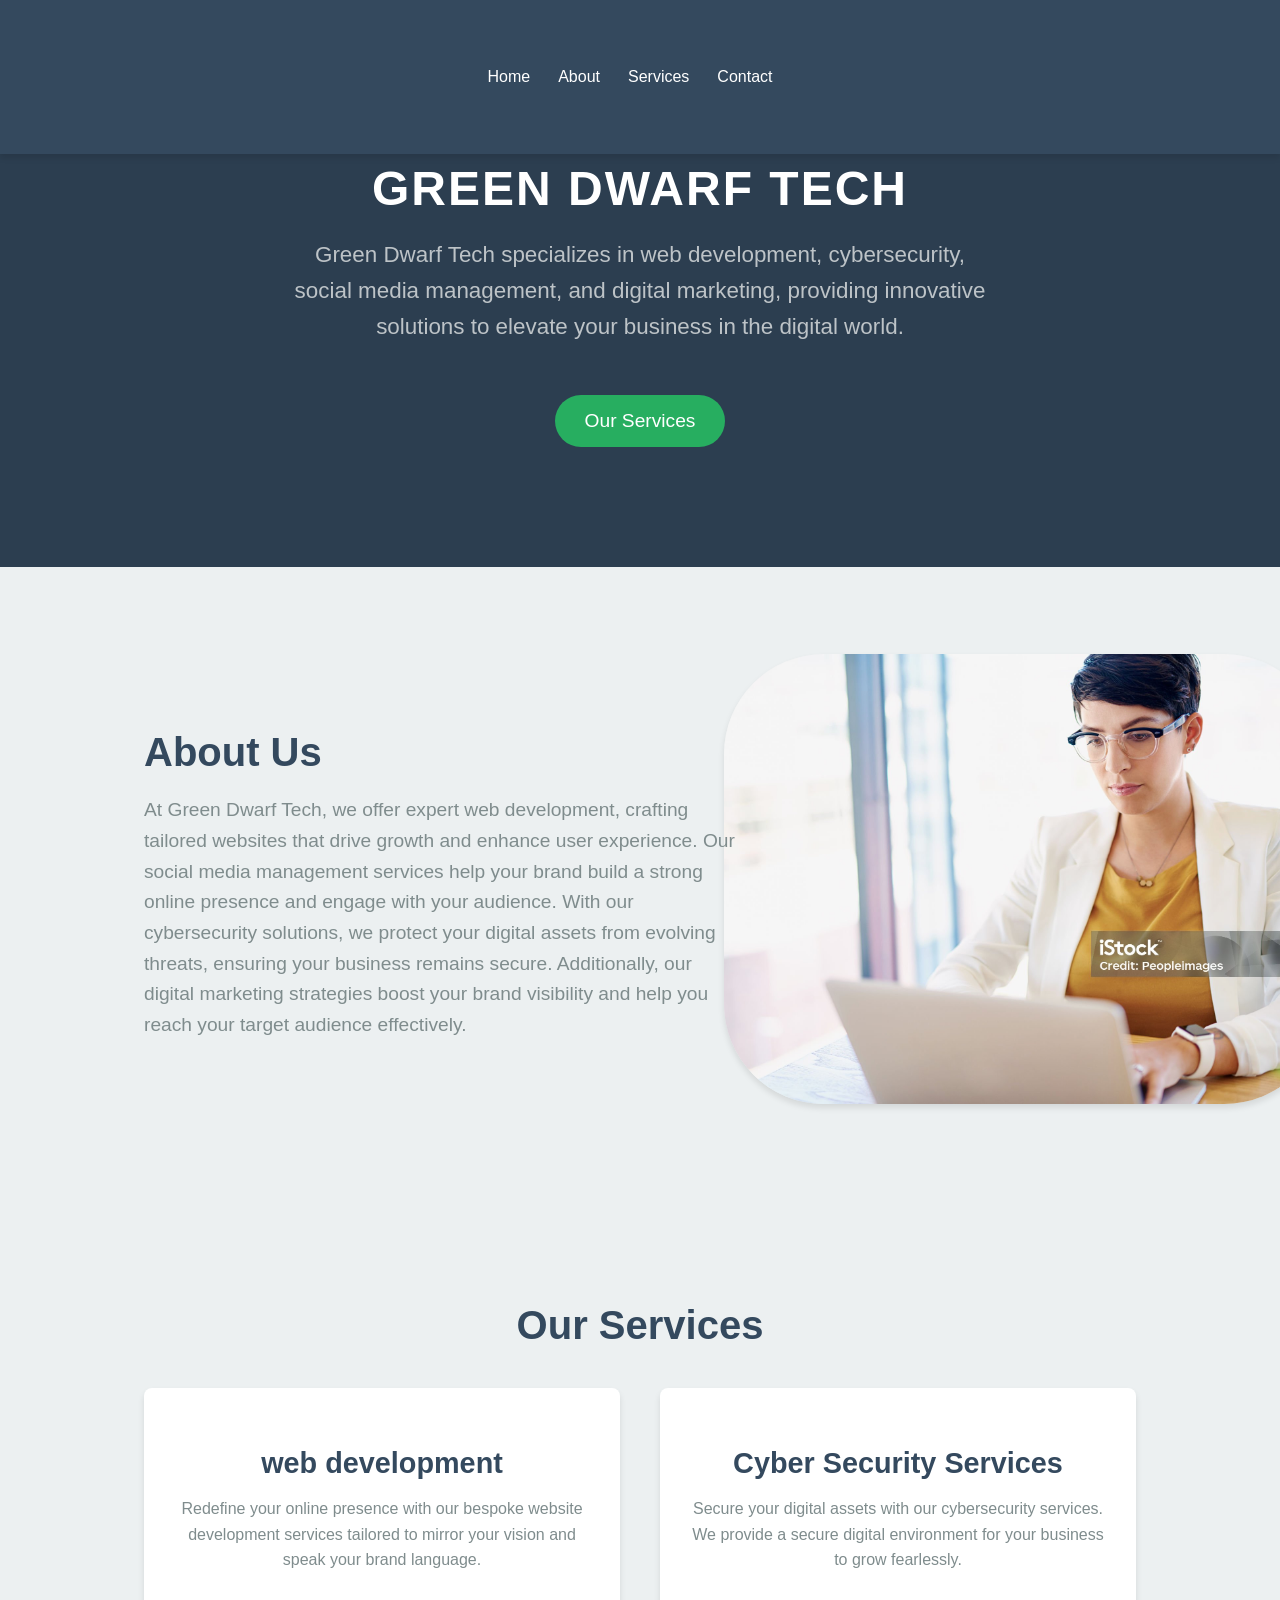
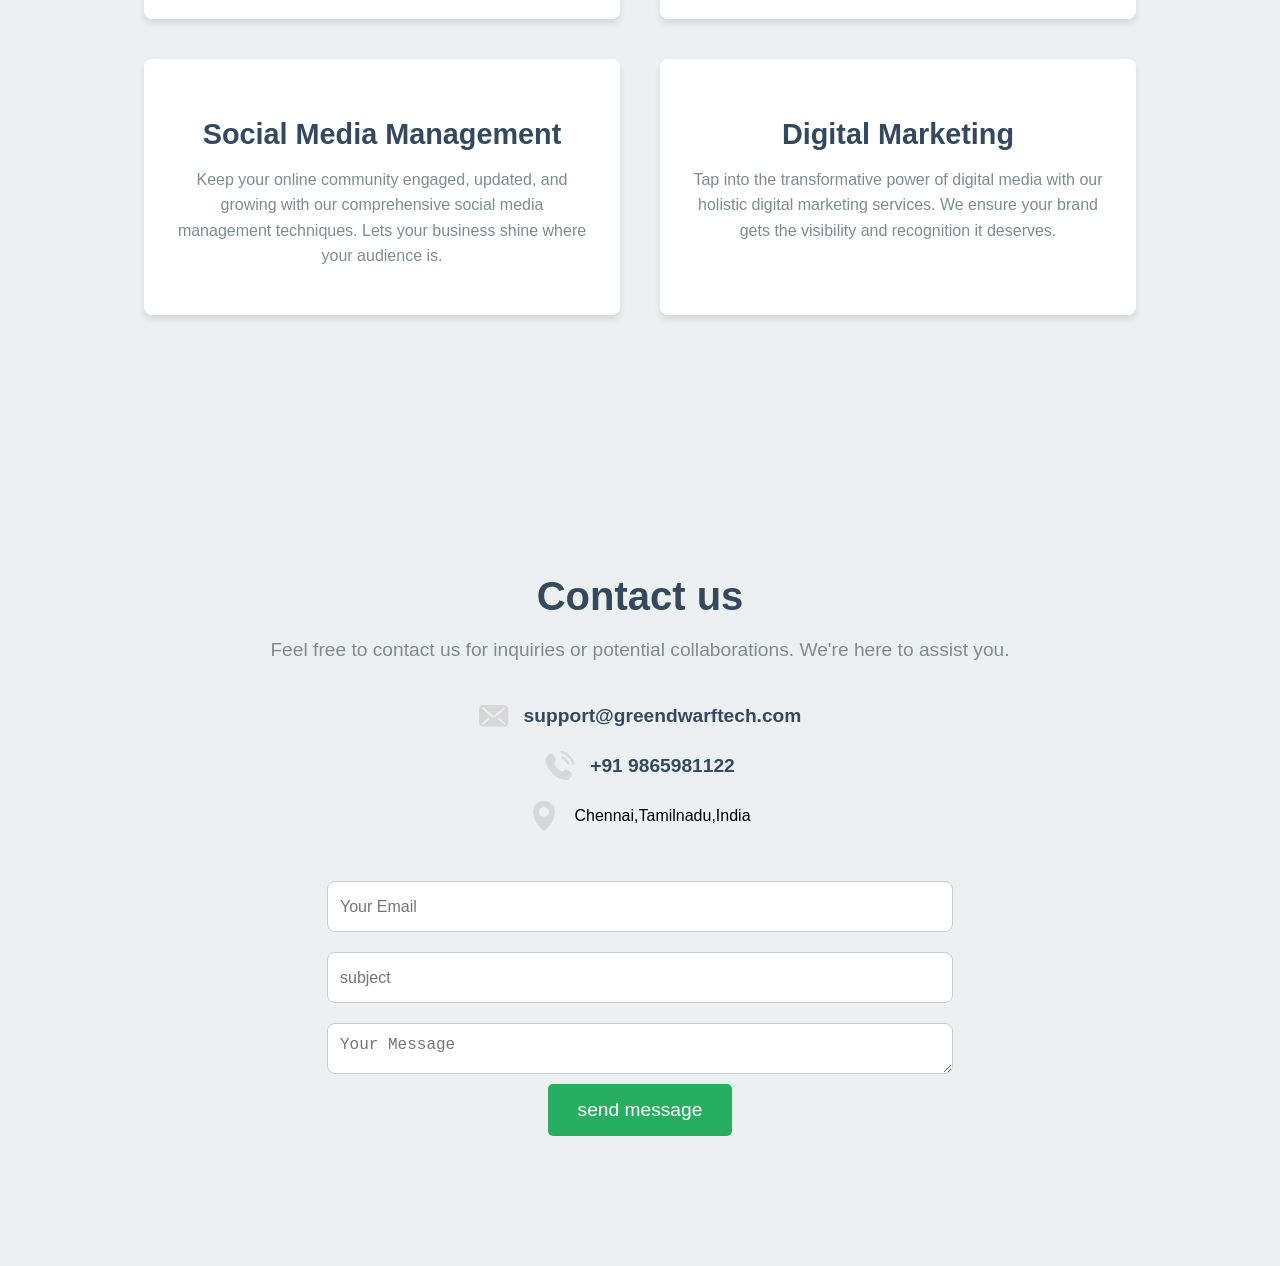
==== index.html @ 18009d3d "first" ====
<!DOCTYPE html>
<html lang="en">
<head>
    <meta charset="UTF-8">
    <meta name="viewport" content="width=device-width, initial-scale=1.0">
    <title>Green Dwarf Tech</title>
    <link rel="stylesheet" href="Task.css">
</head>
<body>
    <!-- Navbar -->
     <nav  id="navbar">
        <div class="container">
            <ul>
                <li><a href="#hero">Home</a></li>
                <li><a href="#about">About</a></li>
                <li><a href="#service">Services</a></li>
                <li><a href="#contact">Contact</a></li>
            </ul>

        </div>

     </nav>






    <!-- Hero Section -->
     <section id="hero">
        <div class="container">
            <h1><span>Green Dwarf Tech</span></h1>
            <p>Green Dwarf Tech specializes in web development, cybersecurity, social media management, and digital marketing, providing innovative solutions to elevate your business in the digital world.</p>
            <a href="#service" class="cta-btn">Our Services</a>
        </div>
     </section>

    <!-- About Section  -->
     <section id="about">
    <div class="container">
            <img src="Side image.jpg" class="about-image">
      
        <div class="about-text">
            <h2>About Us</h2>
            <p>At Green Dwarf Tech, we offer expert web development, crafting tailored websites that drive growth and enhance user experience. Our social media management services help your brand build a strong online presence and engage with your audience. With our cybersecurity solutions, we protect your digital assets from evolving threats, ensuring your business remains secure. Additionally, our digital marketing strategies boost your brand visibility and help you reach your target audience effectively.</p>
            
        </div>
    </div>

     </section>
    

     <!-- Service  -->
      <section id="service">
        <div class="container">
            <h2>Our Services</h2>
            <ul>
                <li><h3>web development </h3><p>Redefine your online presence with our bespoke website development services tailored to mirror your vision and speak your brand language.</p></li>
                <li><h3>Cyber Security Services</h3><p>Secure your digital assets with our cybersecurity services. We provide a secure digital environment for your business to grow fearlessly.</p> </li>
                <li><h3>Social Media Management</h3> <p>Keep your online community engaged, updated, and growing with our comprehensive social media management techniques. Lets your business shine where your audience is.</p></li>
                <li><h3>Digital Marketing</h3> <p>Tap into the transformative power of digital media with our holistic digital marketing services. We ensure your brand gets the visibility and recognition it deserves.</p> </li>
                
            </ul>
        </div>
      </section>

    <!-- Contact   -->

    <section id="contact">
    <div class="container">
        <h2>Contact us</h2>
        <p>Feel free to contact us for inquiries or potential collaborations. We're here to assist you.</p>

        <!-- Email   -->
        <div class="contact-item">
            <img src="mail_icon.svg" alt="Email Icon" class="contact-icon">
            <a href="mailto:support@greendwarftech.com">support@greendwarftech.com</a>

        </div>

        <!-- Phone -->
         <div class="contact-item">
            <img src="call_icon.svg" alt="Phone Icon" class="contact-icon">
            <a href="tel: +91 9865981122">+91 9865981122</a>

         </div>

         <!-- Location -->
         <div class="contact-item">
            <img src="location_icon.svg" alt="Location Icon" class="contact-icon">
            <span>Chennai,Tamilnadu,India</span>

         </div>



        <form action="submit_form.php" method="post">
            <input type="email" name="email" placeholder="Your Email" required>
            <input type="text" name="subject" placeholder="subject" required>
            <textarea name="message" placeholder="Your Message" required></textarea>
            <button type="submit">send message</button>

        </form>
    </div>    

    </section>
    
</body>
</html>
---- Task.css ----
body{
    font-family: 'Arial', sans-serif;
    margin: 0;
    padding: 0;
    box-sizing: border-box;
    background-color: darkcyan;
}
.container{
    width: 80%;
    margin: 0 auto;
    padding: 50px 0;
}
/* h1,h2{
    text-align: center;
    font-size: 2.5rem;
}
p{
    font-size: 1rem;
    line-height: 1.6;
    text-align: center;
} */


/* Navbar */

#navbar{
    background: #34495e;
    /* padding-top: 1px;
    padding-bottom: 1px; */
   
    padding: 10px 0;
    position: fixed;
    top: 0;
    left: 0;
    width: 100%;
    z-index: 1000;
    box-shadow: 0 4px 6px rgba(0, 0, 0, 0.1);
}

#navbar .container{
    display: flex;
    justify-content: space-around;
    align-items: center;
}
#navbar ul{
   list-style-type: none;
   margin: 0;
   padding: 0;
   display: flex;
   margin-right: 20px;
}
#navbar ul li{
    margin: 0 2px;
}
#navbar ul li a{
    color: #fff;
    text-decoration: none;
    font-size: 1rem;
    padding: 8px 12px;
    display: inline-block;
}
#navbar ul li a:hover{
    background: #27ae60;
    border-radius: 5px;
}

/* hero */

#hero{
    background: #2c3e50;
    color: #fff;
    text-align: center;
    padding: 120px 20px;
    background-size: cover;
    background-position: center center;
    position: relative;
}
#hero .container{
    max-width: 1200px;
    margin: 0 auto;
    padding: 0 20px;
}

#hero h1{
  font-size: 3rem;
  margin-bottom: 20px;
  font-weight: bold;
  letter-spacing: 2px;
  text-transform: uppercase;
  line-height: 1.2;
}
#hero p{
    font-size: 1.4rem;
    margin: 20px 0;
    font-weight: 300;
    max-width: 700px;
    line-height: 1.6;
    color: #bdc3c7;
    margin-left: auto;
    margin-right: auto;
}
.cta-btn{
    background: #27ae60;
    color: #fff;
    padding: 15px 30px;
    text-decoration: none;
    font-size: 1.2rem;
    border-radius: 30px;
    transition: background-color 0.3s ease, transform 0.3s ease;
    margin-top: 30px;
    display: inline-block;
}
.cta-btn:hover{
    background: #2ecc71;
    transform: scale(1.1);
}

@media screen and (max-width:768px){
    #hero h1{
        font-size: 2.5rem;
    }
    #hero p{
        font-size: 1.2rem;
        margin: 15px 0;
    }
    .cta-btn{
        font-size: 1rem;
        padding: 12px 25px ;
    }
}

/* About */
#about{
    display: flex;
    flex-direction: row;
    align-items: center;
    justify-content: space-between;
    padding: 80px 20px;
    background-color: #ecf0f1;
    position: relative;
    overflow: hidden;

}
#about.container{
    display: flex;
    flex-direction: row;
    align-items: center;
    justify-content: space-between;
    max-width: 1200px;
    margin: 0 auto;
    position: relative;
}
#about .about-text{
    max-width: 600px;
    position: relative;
    z-index: 1;
}
#about h2{
    font-size: 2.5rem;
    color: #34495e;
    margin-bottom: 20px;
}
#about p{
    font-size: 1.2rem;
    color: #7f8c8d;
    line-height: 1.6;
    z-index: 2;
}
.about-image{
    position: absolute;
    top: 50%;
    left: 80%;
    transform: translate(-50%,-50%);
    width: 600px;
    height: 450px;
    border-radius: 100px;
    object-fit: cover;
    box-shadow: 0 4px 6px rgba(0, 0, 0, 0.1);
    z-index: 0;
}

/* Service Section */
#service{
    background-color: #ecf0f1;
    padding: 80px 20px;
    text-align: center;
}
#service .container{
    max-width: 1200px;
    margin: 0 auto;
    padding: 0 20px;
}
#service h2{
    font-size: 2.5rem;
    color: #34495e;
    margin-bottom: 40px;
    font-weight: bold;

}
#service ul{
    list-style-type: none;
    padding: 0;
    display: grid;
    grid-template-columns: repeat(2,1fr);
    gap: 40px;
    justify-items: center;
}
#service li{
    background-color: #fff;
    padding: 30px;
    border-radius: 8px;
    box-shadow: 0 4px 6px rgba(0, 0, 0, 0.1);
    text-align: center;
    transition: trasform 0.3s ease-in-out,box-shadow 0.3s ease-in-out;
}
#service li h3{
    font-size: 1.8rem;
    color: #34495e;
    margin-bottom: 15px;
}
#service li p{
    font-size: 1rem;
    color: #7f8c8d;
    line-height: 1.6;
}
#service li:hover{
    transform:translateY(-10px);
    box-shadow: 0 8px 12px rgba(0, 0, 0, 0.2);
}
#service li:active{
    transform: translateY(2px);
}

@media (max-width:768px){
    #service ul{
        grid-template-columns: 1fr;
    }
    #service h2{
        font-size: 2rem;
    }
}


/* Contact */


#contact{
    background-color: #ecf0f1;
    padding: 80px 20px;
    text-align: center;

}
#contact.container{
    max-width: 1200px;
    margin: 0 auto;
    padding: 0 20px;
}
#contact h2{
    font-size: 2.5rem;
    color: #34495e;
    margin-bottom: 20px;
    font-weight: bold;
}
#contact p {
    font-size: 1.2rem;
    color: #7f8c8d;
    margin-bottom: 40px;
    text-align: center;
}

.contact-item{
    display: flex;
    align-items: center;
    justify-content: center;
    margin:20px 0;
}
.contact-icon{
    width: 30px;
    height: 30px;
    margin-right: 15px;
}
.contact-item a{
    font-size: 1.2rem;
    color: #34495e;
    text-decoration: none;
    font-weight: bold;
    transition: color 0.3s ease;
}
.contact-item a:hover{
    color: #27ae60;
}

/* form  */

form{
    display: flex;
    flex-direction: column;
    align-items: center;
    justify-content: center;
    margin-top: 40px;
}
form input,form textarea{
    width: 80%;
    max-width: 600px;
    padding: 12px;
    margin: 10px 0;
    border-radius: 8px;
    border: 1px solid #ccc;
    font-size: 1rem;
    color: #34495e;
    height: 25px;
}
form button{
  background-color: #27ae60;
  color: #fff;
  padding: 15px 30px;
  border: none;
  border-radius: 5px;
  font-size: 1.2rem;
  cursor: pointer;
  transition: background-color 0.3s ease;  
}
form button:hover{
    background-color: #2ecc71;
}
html{
    scroll-behavior: smooth;
}


@media(max-width:768px){
    #contact h2{
        font-size: 2rem;
    }
    .contact-item{
        flex-direction: column;
    }
    .contact-item a{
        font-size: 1rem;

    }
    form input,form textarea{
        width: 90%;
    }
}
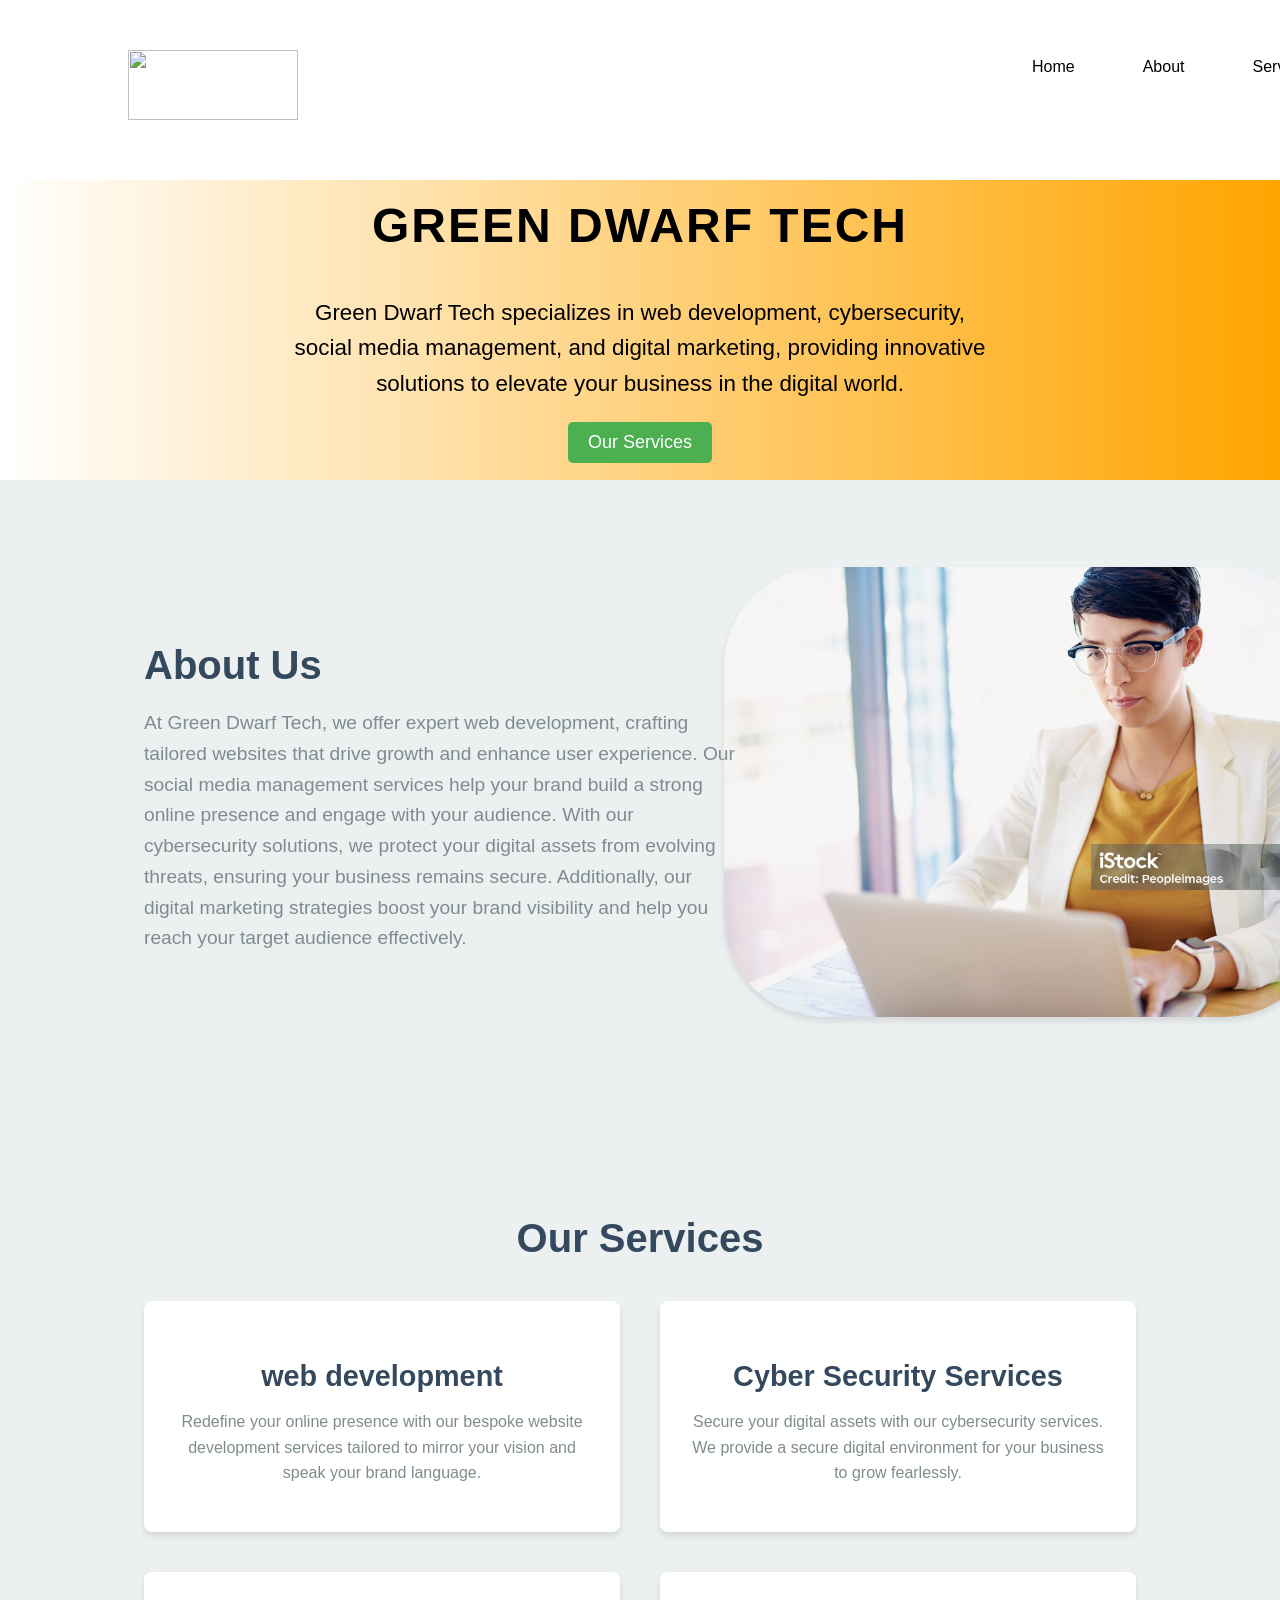
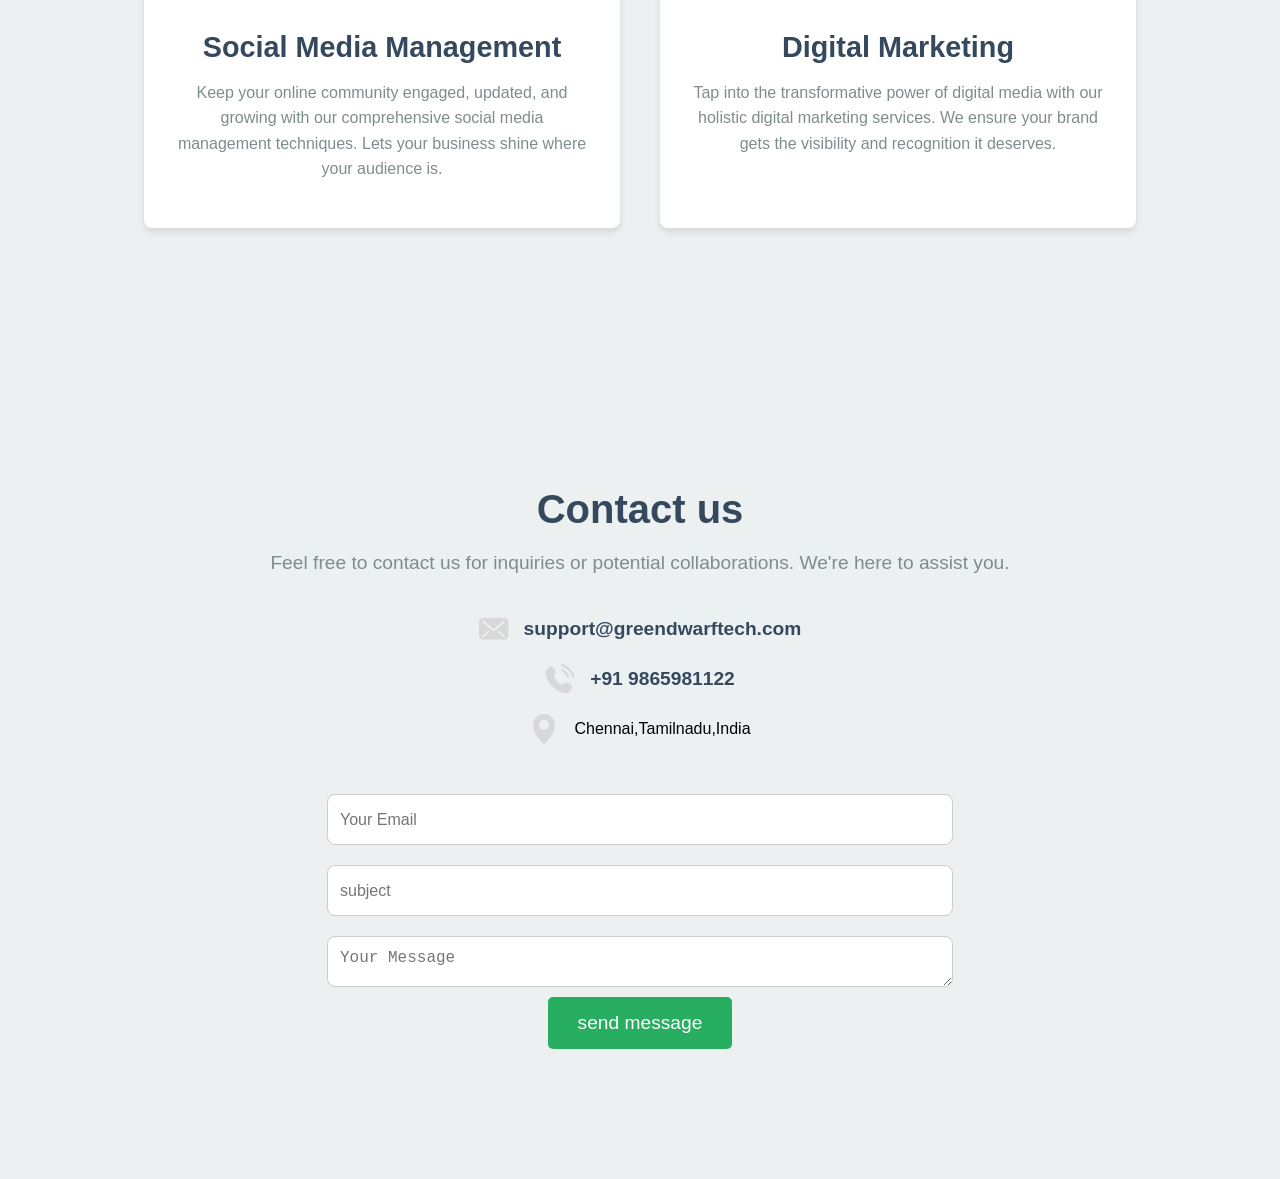
==== commit c1a518ac: "first" ====
--- a/index.html
+++ b/index.html
@@ -9,8 +9,12 @@
 <body>
     <!-- Navbar -->
      <nav  id="navbar">
+
         <div class="container">
-            <ul>
+            <div class="img">
+                <img src="Img - Copy.png" >
+            </div>
+            <ul class="list">
                 <li><a href="#hero">Home</a></li>
                 <li><a href="#about">About</a></li>
                 <li><a href="#service">Services</a></li>
@@ -20,9 +24,6 @@
         </div>
 
      </nav>
-
-
-
 
 
 
--- a/Task.css
+++ b/Task.css
@@ -3,86 +3,86 @@
     margin: 0;
     padding: 0;
     box-sizing: border-box;
-    background-color: darkcyan;
-}
-.container{
+    background-image: linear-gradient(to left, orange, white);
+    
+} 
+ .container{
     width: 80%;
     margin: 0 auto;
     padding: 50px 0;
 }
-/* h1,h2{
-    text-align: center;
-    font-size: 2.5rem;
-}
-p{
-    font-size: 1rem;
-    line-height: 1.6;
-    text-align: center;
-} */
-
-
-/* Navbar */
-
 #navbar{
-    background: #34495e;
-    /* padding-top: 1px;
-    padding-bottom: 1px; */
-   
-    padding: 10px 0;
-    position: fixed;
-    top: 0;
-    left: 0;
-    width: 100%;
-    z-index: 1000;
-    box-shadow: 0 4px 6px rgba(0, 0, 0, 0.1);
-}
-
+    height: 20vh;
+    width: 100vw;
+    background-color: white;
+
+
+}
 #navbar .container{
     display: flex;
-    justify-content: space-around;
-    align-items: center;
+    
+
+}
+#navbar .list{
+    margin-left: 700px;
+}
+.img img{
+    width: 170px;
+    height: 70px;
 }
 #navbar ul{
-   list-style-type: none;
-   margin: 0;
-   padding: 0;
-   display: flex;
-   margin-right: 20px;
-}
-#navbar ul li{
-    margin: 0 2px;
-}
-#navbar ul li a{
-    color: #fff;
-    text-decoration: none;
-    font-size: 1rem;
-    padding: 8px 12px;
-    display: inline-block;
-}
-#navbar ul li a:hover{
+    list-style-type: none;
+    color: black;
+    margin: 0;
+    padding: 0;
+    display: flex;
+    margin-right: 20px;
+    
+ }
+ #navbar ul li{
+     margin: 0 2px;
+     color: black;
+     padding: 0 20px;
+ }
+ #navbar ul li a{
+     color: black;
+     text-decoration: none;
+     font-size: 1rem;
+     padding: 8px 12px;
+     display: inline-block;
+ }
+ #navbar ul li a:hover{
     background: #27ae60;
-    border-radius: 5px;
-}
+    border-radius: 5px;
+} 
+
 
 /* hero */
 
 #hero{
-    background: #2c3e50;
-    color: #fff;
+    background: #bdc3c7;
+    color: white;
     text-align: center;
     padding: 120px 20px;
     background-size: cover;
     background-position: center center;
     position: relative;
 }
-#hero .container{
-    max-width: 1200px;
-    margin: 0 auto;
-    padding: 0 20px;
+
+ #hero .container {
+    text-align: center; 
+    display: flex;
+    flex-direction: column; 
+    justify-content: center; 
+    align-items: center; 
+    height: 200px; 
 }
 
 #hero h1{
   font-size: 3rem;
+  display: flex;
+  justify-content: space-evenly;
+  margin: auto;
   margin-bottom: 20px;
   font-weight: bold;
   letter-spacing: 2px;
@@ -95,21 +95,24 @@
     font-weight: 300;
     max-width: 700px;
     line-height: 1.6;
-    color: #bdc3c7;
+    color: black;
     margin-left: auto;
     margin-right: auto;
 }
-.cta-btn{
-    background: #27ae60;
-    color: #fff;
-    padding: 15px 30px;
-    text-decoration: none;
-    font-size: 1.2rem;
-    border-radius: 30px;
-    transition: background-color 0.3s ease, transform 0.3s ease;
-    margin-top: 30px;
-    display: inline-block;
-}
+
+
+.cta-btn {
+    display: inline-block; 
+    padding: 10px 20px; 
+    background-color: #4CAF50; 
+    border-radius: 40px;
+    color: white; 
+    text-decoration: none; 
+    font-size: 18px; 
+    border-radius: 5px; 
+    transition: background-color 0.3s ease; 
+}
+
 .cta-btn:hover{
     background: #2ecc71;
     transform: scale(1.1);
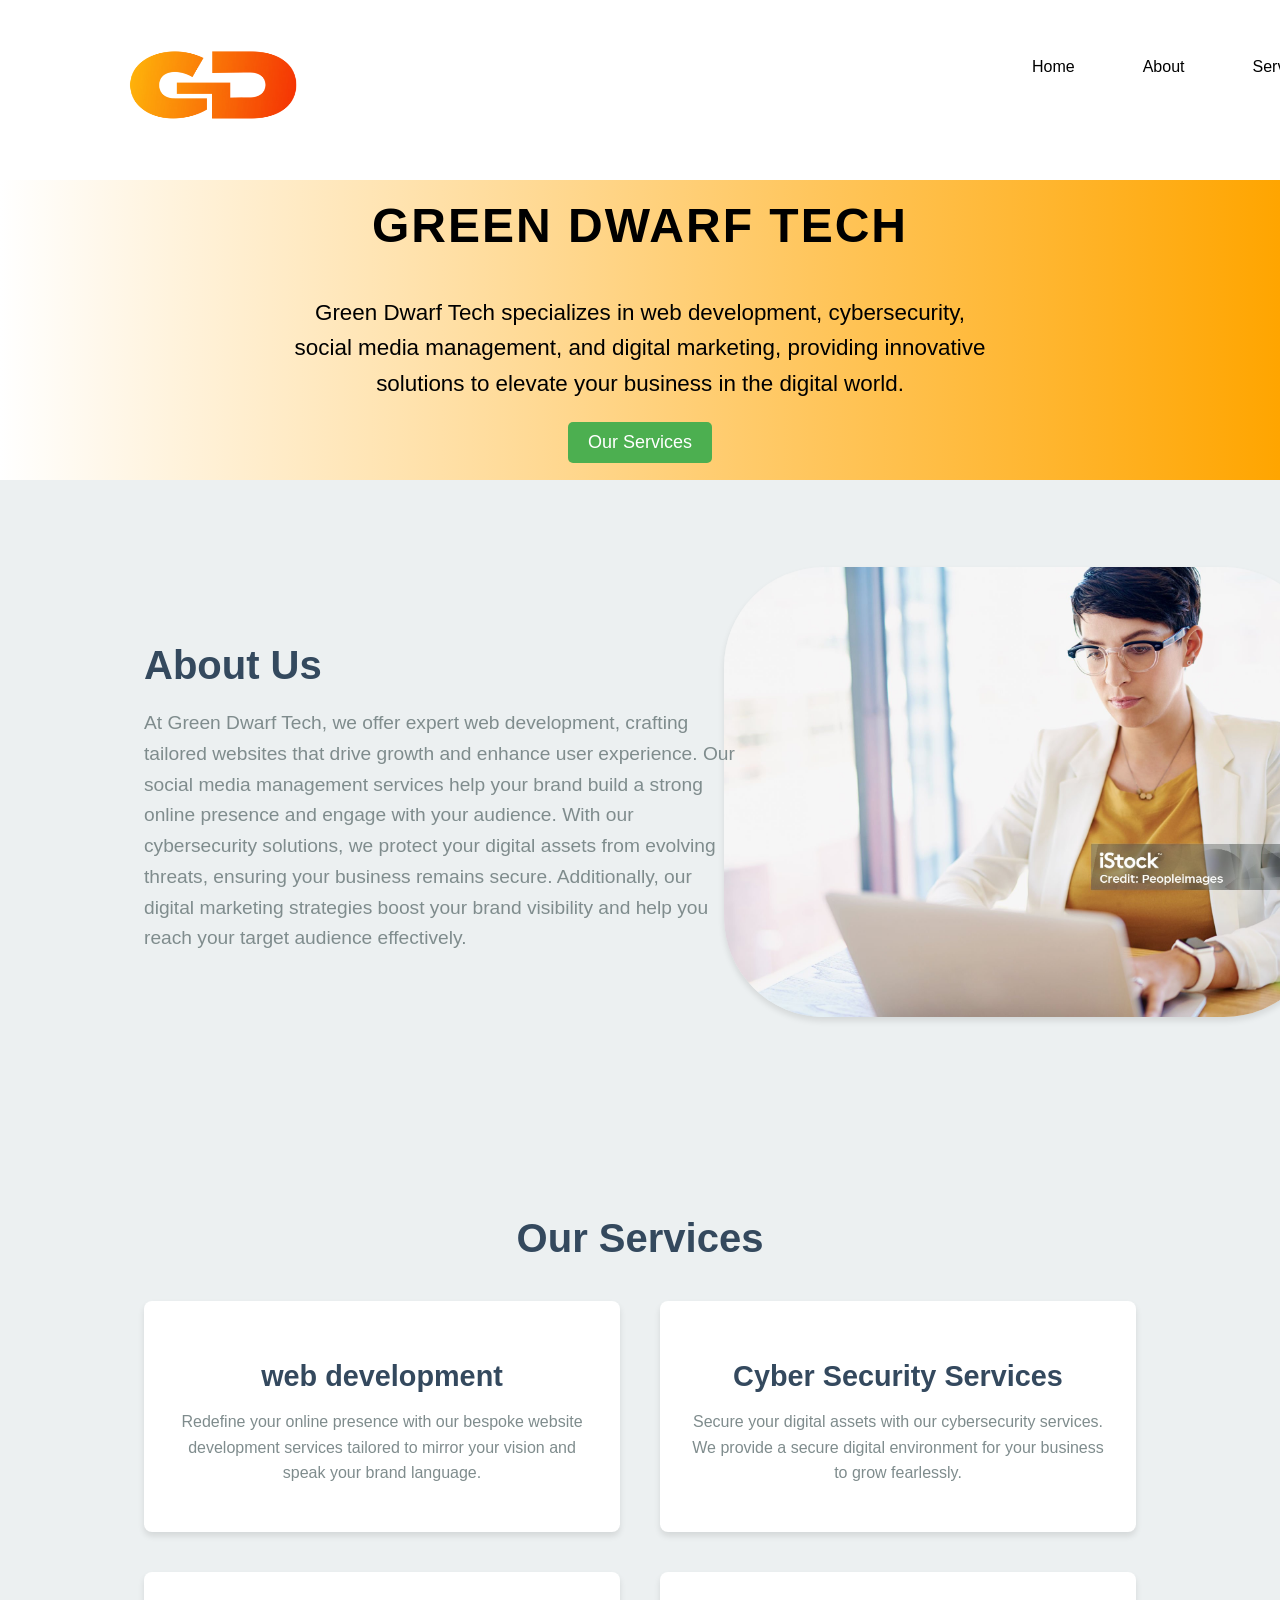
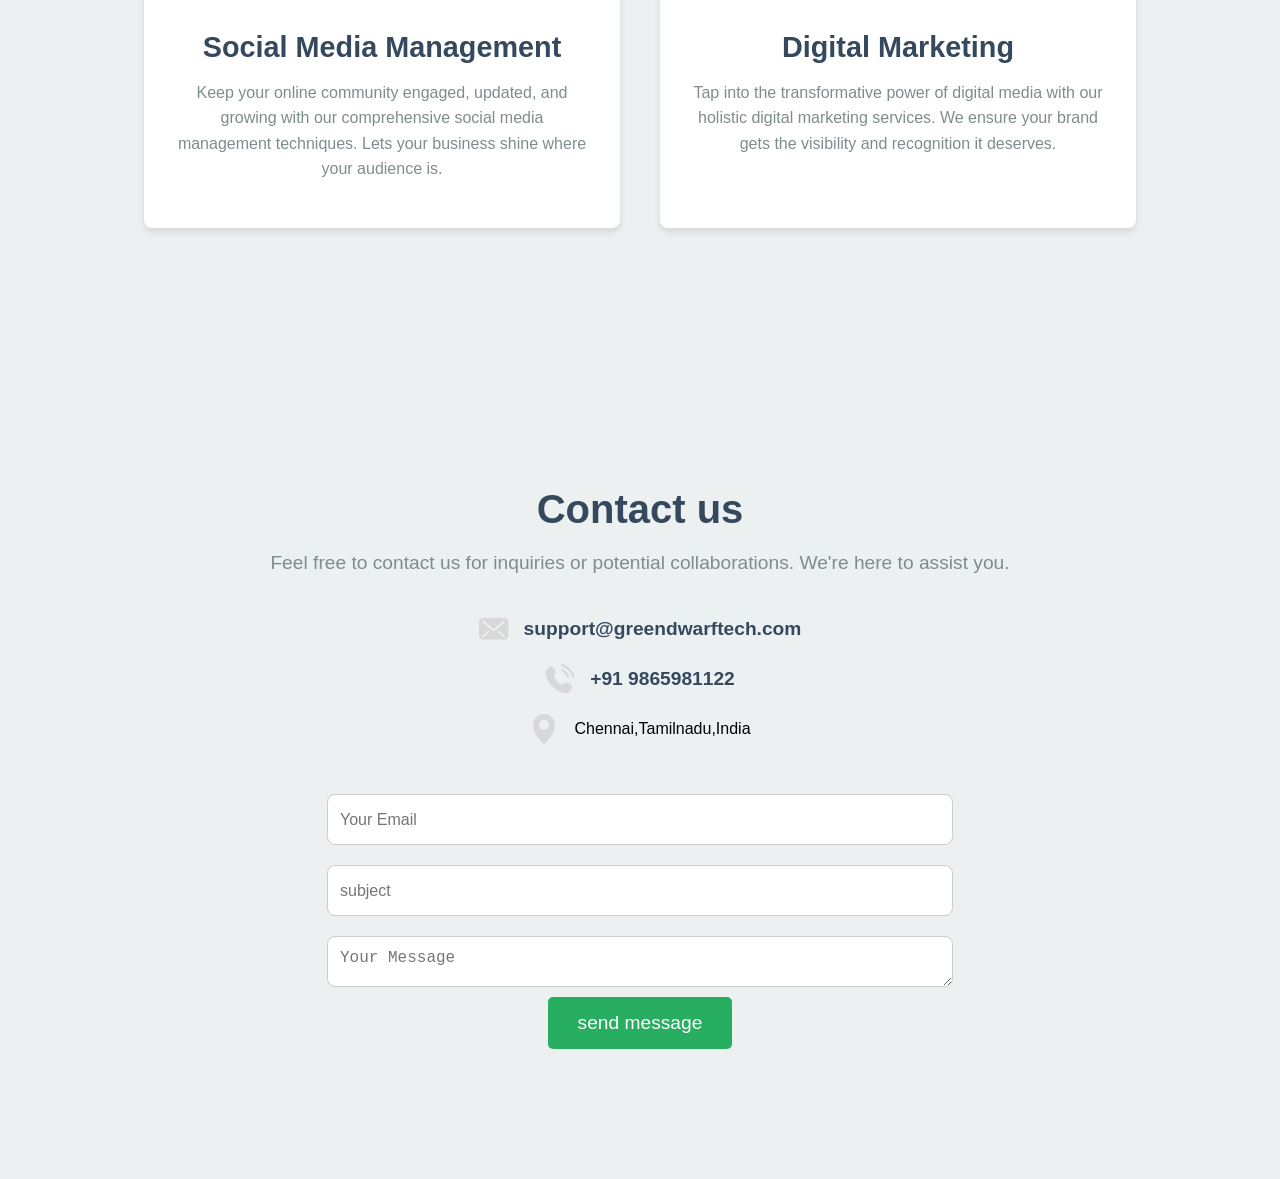
==== commit 65337b57: "first" ====
--- a/index.html
+++ b/index.html
@@ -12,7 +12,7 @@
 
         <div class="container">
             <div class="img">
-                <img src="Img - Copy.png" >
+                <img src="Logo - Copy.png" >
             </div>
             <ul class="list">
                 <li><a href="#hero">Home</a></li>
